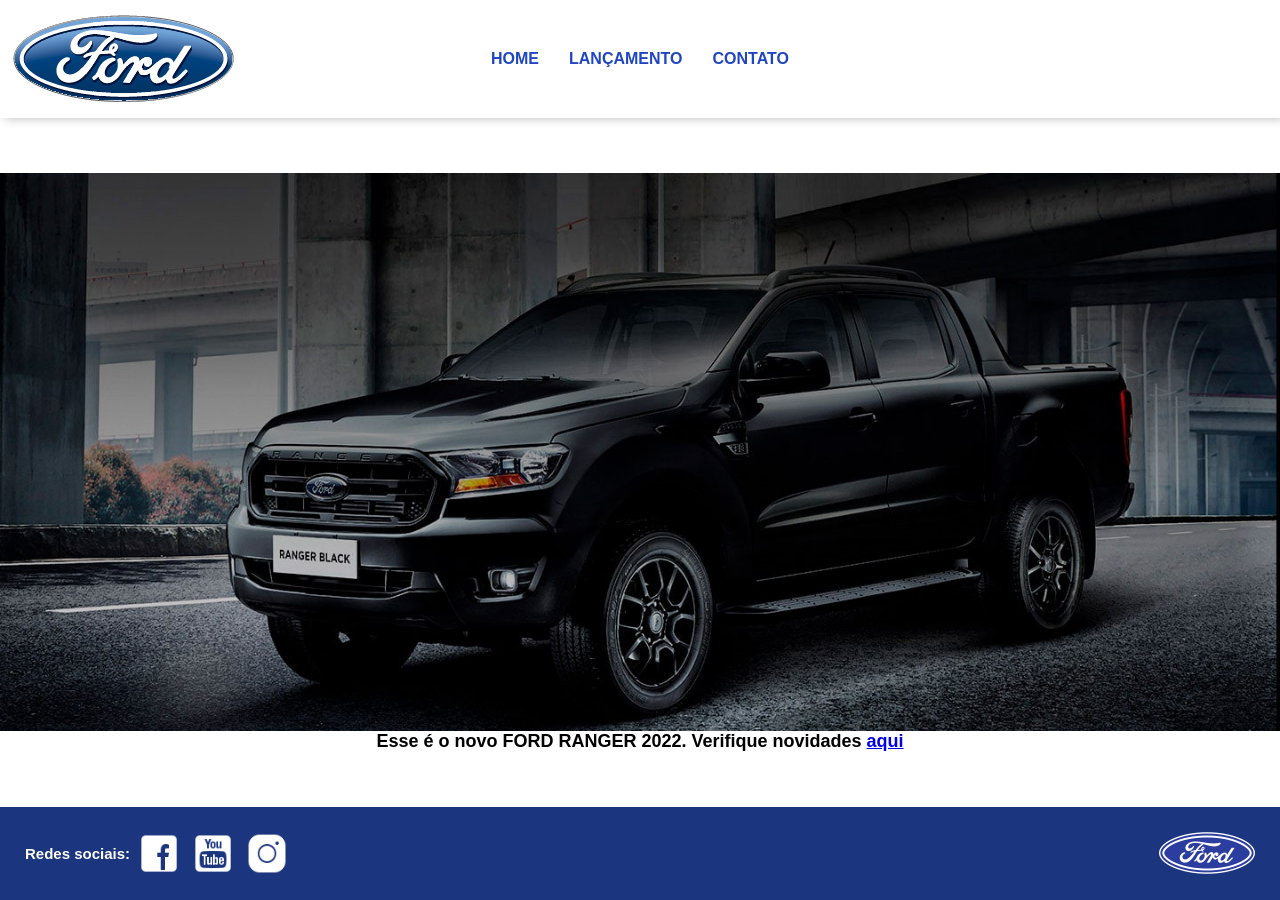
==== anexo_desafio_htmlcss/HOME.html @ 17540979 "Porjeto frontEnd da ford" ====
<!DOCTYPE html>
<html lang="en">

<head>
    <meta charset="UTF-8">
    <meta name="viewport" content="width=device-width, initial-scale=1.0">
    <link rel="icon" href="img/ford-icone.svg">
    <link rel="stylesheet" href="./css/header-grid.css">
    <link rel="stylesheet" href="./css/main-grid.css">
    <link rel="stylesheet" href="./css/footer-grid.css">
    <title>FORD</title>
</head>

<body class="body-container">

    <header class="header-container">
        <figure class="logo">
            <img src="img/logo-ford-256.png" alt="Ford">
        </figure>
        <nav class="nav-bar">
            <a href="HOME.html">HOME</a>
            <a href="lancamento.html">LANÇAMENTO</a>
            <a href="#">CONTATO</a>
        </nav>
    </header>

    <main class="main-container">
        <figure class="imagem-carro">
            <img class="imagem" src="img/imagem_1.jpg" alt="Novo FORD RANGER">
            <p class="paragrafo">Esse é o novo FORD RANGER 2022. Verifique novidades <a href="#">aqui</a></p>
        </figure>

    </main>
    <footer class="footer-container">
        <figure class="imagens-logos">
            <p>Redes sociais:</p>
            <img src="img/facebook-50.png" alt="Facebook logo">

            <img src="img/youtube-squared-50.png" alt="Youtube logo">

            <img src="img/instagram-logo-50.png" alt="Instagram Logo">

            
        </figure>
        <img class="ford-logo-footer" src="img/ford-96.png" alt="">
    </footer>

</body>

</html>
---- anexo_desafio_htmlcss/css/header-grid.css ----
* {
    margin: 0;
    padding: 0;
    box-sizing: border-box;
    font-family: Arial, Helvetica, sans-serif;
}

.header-container {
    display: grid;
    grid-template-columns: 1fr auto 1fr;
    align-items: center;
    padding: 10px;
    background-color: #ffffff;
    box-shadow: 5px 0px 10px rgba(0, 0, 0, 0.288);
}

.nav-bar {
    display: grid;
    grid-auto-flow: column;
    gap: 30px;
    justify-self: center;
}

.nav-bar a {
    position: relative;
    text-decoration: none;
    color: #1f45c2;
    font-weight: bold;
    transition: .2s;
}

.nav-bar a::after{
    content: "";
    position: absolute;
    left: 0;
    bottom: -4px; /* distância do texto */
    width: 0%;
    height: 2px;
    background-color: #1f45c2;
    transition: width 0.3s ease-in-out;
}

.nav-bar a:hover::after {
    width: 100%;
  }

@media (max-width: 664px) {
    .header-container {
        grid-template-columns: 1fr; 
        justify-items: center; 
        gap: 20px; 
        padding: 20px;
    }

    .nav-bar {
        grid-auto-flow: row;
        justify-items: center;
        font-size: 20px;
        gap: 15px;
    }
}
---- anexo_desafio_htmlcss/css/main-grid.css ----
* {
    padding: 0;
    margin: 0;
    box-sizing: border-box;
}

.body-container {
    display: grid;
    grid-template-rows: auto 1fr auto;
    min-height: 100vh;
}

.main-container {
    display: grid;
    justify-content: center;
    align-content: center;
    grid-template-rows: repeat(2, max-content);
}

.imagem-carro {
    display: flex;
    flex-direction: column;
    justify-content: center;
    align-items: center;
    font-weight: bold;
    font-size: 18px; 
    width: 100%;
}

.imagem {
    width: 100%;
}



@media(max-width: 768px){
    .paragrafo {
        text-align: center;
    }
}
---- anexo_desafio_htmlcss/css/footer-grid.css ----
.footer-container{
    background-color:#1b357e;
    display: grid;
    grid-template-columns: auto 1fr;
    padding: 25px;
}

.footer-container .ford-logo-footer{
    justify-self: end;
    align-self: center;
}

.imagens-logos {
    display: grid;
    grid-auto-flow: column;
    align-items: center;
    gap: 4px;
}

.imagens-logos img {
    width: 85%;
    justify-self: center;
}

.imagens-logos p {
    color: white;
    font-weight: bold;
    font-size: 15px;
}
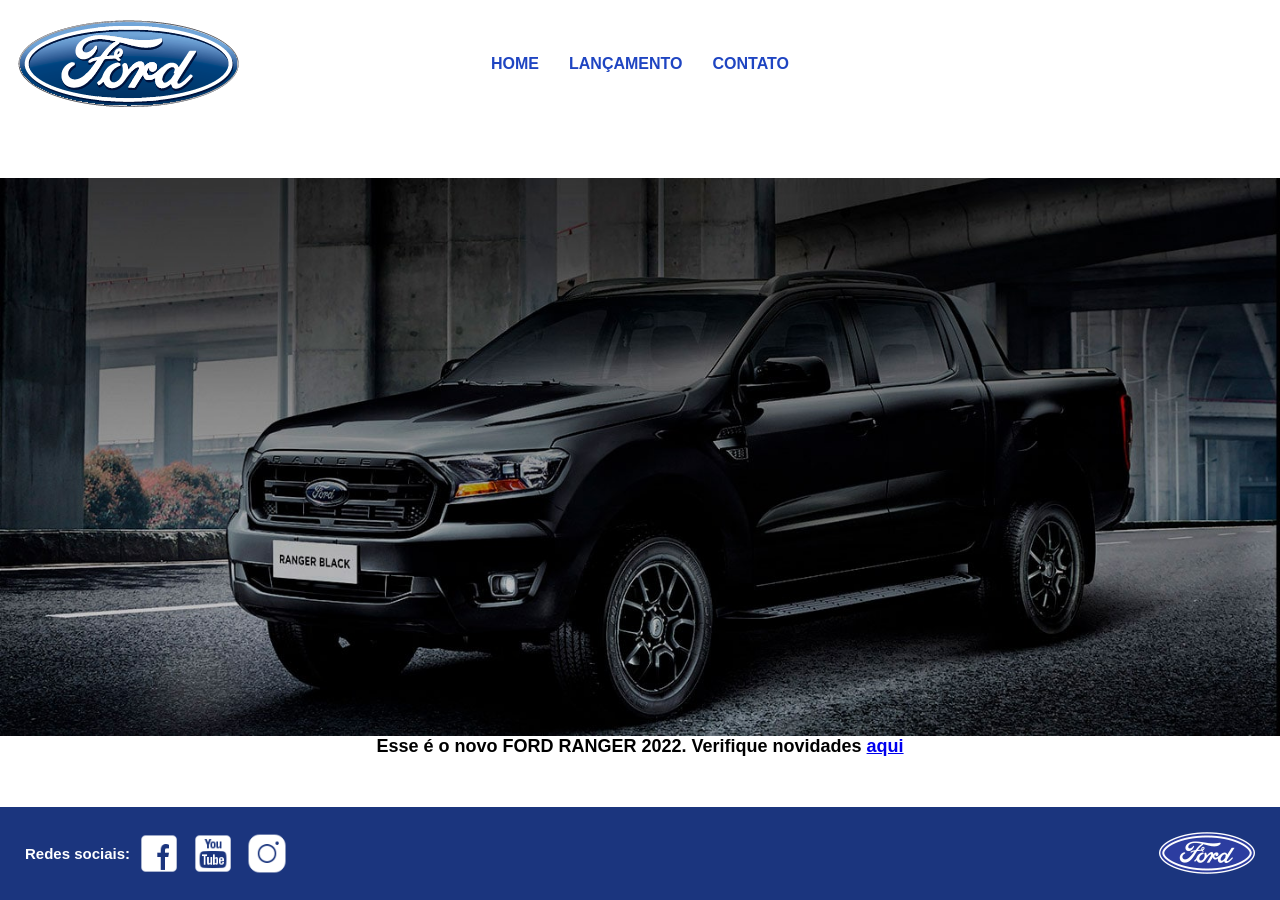
==== commit 7eaff36b: "novo" ====
--- a/anexo_desafio_htmlcss/HOME.html
+++ b/anexo_desafio_htmlcss/HOME.html
@@ -20,7 +20,7 @@
         <nav class="nav-bar">
             <a href="HOME.html">HOME</a>
             <a href="lancamento.html">LANÇAMENTO</a>
-            <a href="#">CONTATO</a>
+            <a href="contato.html">CONTATO</a>
         </nav>
     </header>
 
--- a/anexo_desafio_htmlcss/css/header-grid.css
+++ b/anexo_desafio_htmlcss/css/header-grid.css
@@ -6,19 +6,18 @@
 }
 
 .header-container {
-    display: grid;
-    grid-template-columns: 1fr auto 1fr;
+    position: relative;
+    display: flex;
     align-items: center;
-    padding: 10px;
-    background-color: #ffffff;
-    box-shadow: 5px 0px 10px rgba(0, 0, 0, 0.288);
+    padding: 15px;
 }
 
 .nav-bar {
-    display: grid;
-    grid-auto-flow: column;
+    position: absolute;
+    left: 50%;
+    transform: translateX(-50%);
+    display: flex;
     gap: 30px;
-    justify-self: center;
 }
 
 .nav-bar a {
@@ -33,7 +32,7 @@
     content: "";
     position: absolute;
     left: 0;
-    bottom: -4px; /* distância do texto */
+    bottom: -4px;
     width: 0%;
     height: 2px;
     background-color: #1f45c2;
@@ -46,16 +45,28 @@
 
 @media (max-width: 664px) {
     .header-container {
-        grid-template-columns: 1fr; 
-        justify-items: center; 
-        gap: 20px; 
-        padding: 20px;
+        flex-direction: column;
+        gap: 15px;
     }
 
     .nav-bar {
-        grid-auto-flow: row;
-        justify-items: center;
-        font-size: 20px;
-        gap: 15px;
+        position: static;      
+        transform: none;  
+        display: flex;
+        flex-direction: column;
+        align-items: center;
+        gap: 10px;
+        width: 100%;
+        text-align: center;
+        padding: 10px;
+        border-radius: 10px;
     }
-}
+
+    .logo img {
+        max-width: 120px;
+    }
+
+    section {
+        padding: 40px 20px;
+    }
+}
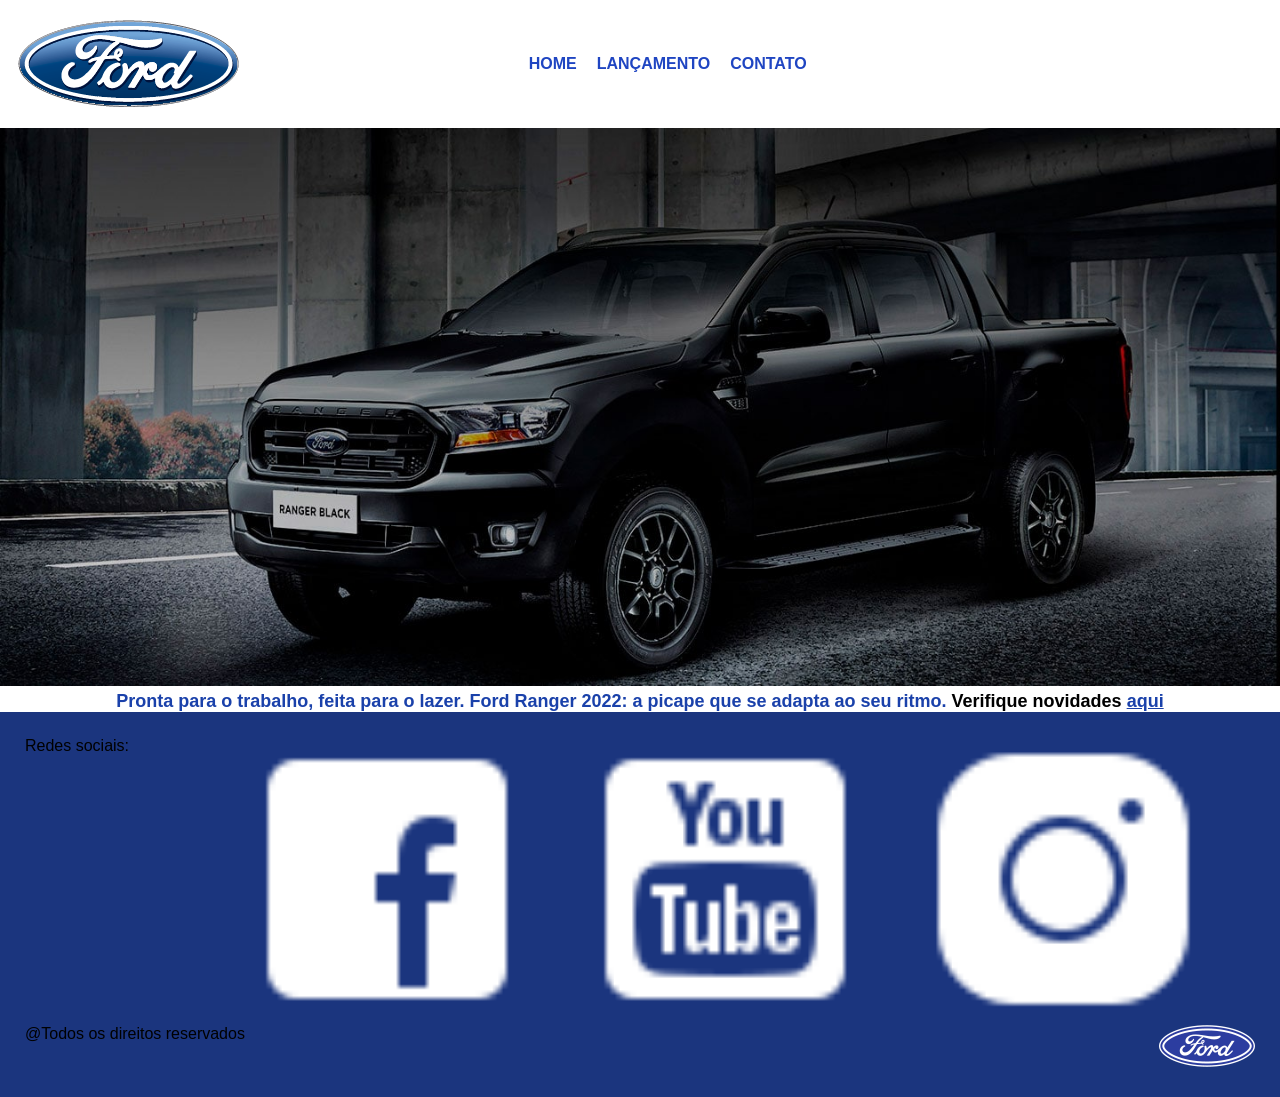
==== commit 727d602c: "Finalizado" ====
--- a/anexo_desafio_htmlcss/HOME.html
+++ b/anexo_desafio_htmlcss/HOME.html
@@ -5,7 +5,7 @@
     <meta charset="UTF-8">
     <meta name="viewport" content="width=device-width, initial-scale=1.0">
     <link rel="icon" href="img/ford-icone.svg">
-    <link rel="stylesheet" href="./css/header-grid.css">
+    <link rel="stylesheet" href="./css/teste_header.css">
     <link rel="stylesheet" href="./css/main-grid.css">
     <link rel="stylesheet" href="./css/footer-grid.css">
     <title>FORD</title>
@@ -25,24 +25,40 @@
     </header>
 
     <main class="main-container">
+
         <figure class="imagem-carro">
-            <img class="imagem" src="img/imagem_1.jpg" alt="Novo FORD RANGER">
-            <p class="paragrafo">Esse é o novo FORD RANGER 2022. Verifique novidades <a href="#">aqui</a></p>
+            <a href="lancamento.html"><img class="imagem" src="img/imagem_1.jpg" alt="Novo FORD RANGER"></a>
+            <p class="paragrafo"><span>Pronta para o trabalho, feita para o lazer. Ford Ranger 2022: a picape que se adapta ao seu ritmo.</span> Verifique novidades <a href="lancamento.html">aqui</a>
+            </p>
         </figure>
 
     </main>
+
     <footer class="footer-container">
+
+        <section class="redes">
+            <p>Redes sociais:</p>
+        </section>
+
         <figure class="imagens-logos">
-            <p>Redes sociais:</p>
-            <img src="img/facebook-50.png" alt="Facebook logo">
 
-            <img src="img/youtube-squared-50.png" alt="Youtube logo">
+            <a href="https://www.facebook.com/ford"><img src="img/facebook-50.png" alt="Facebook logo"></a>
 
-            <img src="img/instagram-logo-50.png" alt="Instagram Logo">
+            <a href="https://www.youtube.com/user/ford"><img src="img/youtube-squared-50.png" alt="Youtube logo"></a>
 
-            
+            <a href="https://www.instagram.com/fordbrasil/"><img src="img/instagram-logo-50.png"
+                    alt="Instagram Logo"></a>
+
         </figure>
-        <img class="ford-logo-footer" src="img/ford-96.png" alt="">
+
+        <article class="direitos">
+            <p class="direitos">@Todos os direitos reservados</p>
+        </article>
+
+        <article class="ford-logo-footer">
+            <img src="img/ford-96.png" alt="">
+        </article>
+
     </footer>
 
 </body>
--- a/anexo_desafio_htmlcss/css/teste_header.css
+++ b/anexo_desafio_htmlcss/css/teste_header.css
@@ -0,0 +1,74 @@
+* {
+    margin: 0;
+    padding: 0;
+    box-sizing: border-box;
+    font-family: Arial, Helvetica, sans-serif;
+}
+
+.header-container {
+    display: grid;
+    grid-template-columns: auto 1fr 0.2fr;
+    padding: 15px;
+    box-shadow: 0px 4px 5px rgba(0, 0, 0, 0.425);
+}
+
+.nav-bar {
+    display: flex;
+    justify-content: center;
+    align-items: center;
+    gap: 20px;
+}
+
+.nav-bar a {
+    text-decoration: none;
+    color: #1f45c2;
+    font-weight: bold;
+    transition: .2s;
+    position: relative;
+}
+
+.nav-bar a::after{
+    content: "";
+    position: absolute;
+    left: 0;
+    bottom: -4px;
+    width: 0%;
+    height: 2px;
+    background-color: #1f45c2;
+    transition: width 0.3s ease-in-out;
+}
+
+.nav-bar a:hover::after {
+    width: 100%;
+  }
+
+@media (max-width: 768px) {
+    .header-container {
+        display: grid;
+        grid-template-columns: 1fr;
+        gap: 10px;
+        margin-bottom: 20px;
+    }
+
+    .nav-bar {
+        position: static;      
+        transform: none;  
+        display: flex;
+        flex-direction: column;
+        align-items: center;
+        gap: 10px;
+        width: 100%;
+        text-align: center;
+        padding: 10px;
+        border-radius: 10px;
+    }
+
+    .logo {
+        text-align: center;
+    }
+
+    .logo img{
+        width: 35%;
+    }
+
+}
--- a/anexo_desafio_htmlcss/css/main-grid.css
+++ b/anexo_desafio_htmlcss/css/main-grid.css
@@ -27,14 +27,25 @@
     width: 100%;
 }
 
+.paragrafo span {
+    color: #1139a7f5;
+}
+
+.paragrafo a {
+    color: #1139a7f5;
+}
+
 .imagem {
     width: 100%;
 }
 
-
-
 @media(max-width: 768px){
     .paragrafo {
         text-align: center;
+        font-size: 14px;
+    }
+
+    main {
+        padding: 30px;
     }
 }
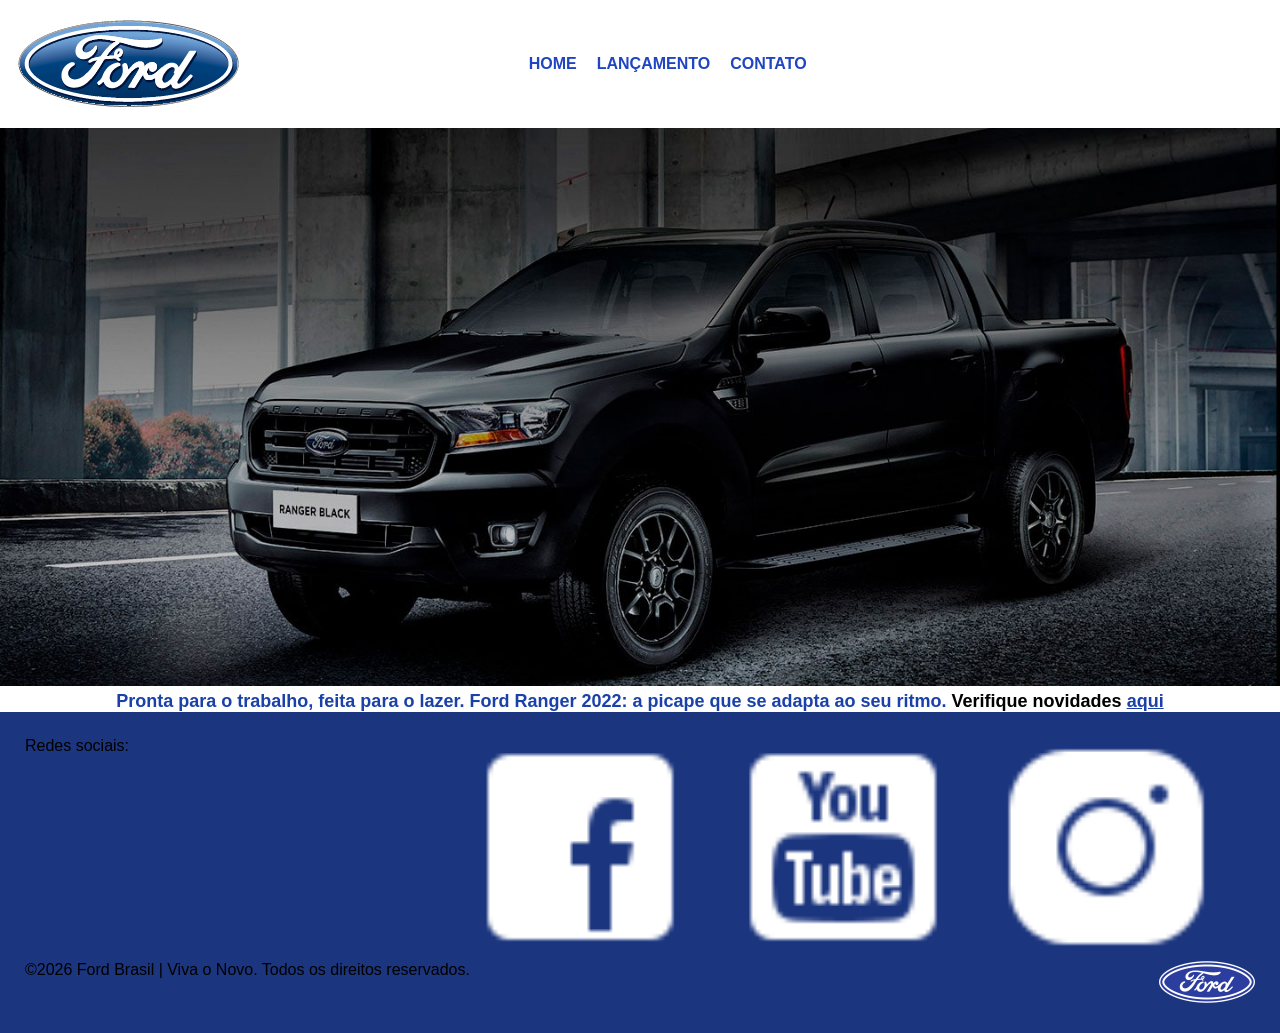
==== commit 10e4f3f8: "Finalizado 100%" ====
--- a/anexo_desafio_htmlcss/HOME.html
+++ b/anexo_desafio_htmlcss/HOME.html
@@ -5,7 +5,7 @@
     <meta charset="UTF-8">
     <meta name="viewport" content="width=device-width, initial-scale=1.0">
     <link rel="icon" href="img/ford-icone.svg">
-    <link rel="stylesheet" href="./css/teste_header.css">
+    <link rel="stylesheet" href="./css/header-grid.css">
     <link rel="stylesheet" href="./css/main-grid.css">
     <link rel="stylesheet" href="./css/footer-grid.css">
     <title>FORD</title>
@@ -28,7 +28,8 @@
 
         <figure class="imagem-carro">
             <a href="lancamento.html"><img class="imagem" src="img/imagem_1.jpg" alt="Novo FORD RANGER"></a>
-            <p class="paragrafo"><span>Pronta para o trabalho, feita para o lazer. Ford Ranger 2022: a picape que se adapta ao seu ritmo.</span> Verifique novidades <a href="lancamento.html">aqui</a>
+            <p class="paragrafo"><span>Pronta para o trabalho, feita para o lazer. Ford Ranger 2022: a picape que se
+                    adapta ao seu ritmo.</span> Verifique novidades <a href="lancamento.html">aqui</a>
             </p>
         </figure>
 
@@ -42,17 +43,17 @@
 
         <figure class="imagens-logos">
 
-            <a href="https://www.facebook.com/ford"><img src="img/facebook-50.png" alt="Facebook logo"></a>
+            <a href="https://www.facebook.com/ford" target="_blank"><img src="img/facebook-50.png" alt="Facebook logo"></a>
 
-            <a href="https://www.youtube.com/user/ford"><img src="img/youtube-squared-50.png" alt="Youtube logo"></a>
+            <a href="https://www.youtube.com/user/ford" target="_blank"><img src="img/youtube-squared-50.png" alt="Youtube logo"></a>
 
-            <a href="https://www.instagram.com/fordbrasil/"><img src="img/instagram-logo-50.png"
+            <a href="https://www.instagram.com/fordbrasil/" target="_blank"><img src="img/instagram-logo-50.png"
                     alt="Instagram Logo"></a>
 
         </figure>
 
         <article class="direitos">
-            <p class="direitos">@Todos os direitos reservados</p>
+            <p class="direitos">&copy;2026 Ford Brasil | Viva o Novo. Todos os direitos reservados.</p>
         </article>
 
         <article class="ford-logo-footer">
--- a/anexo_desafio_htmlcss/css/header-grid.css
+++ b/anexo_desafio_htmlcss/css/header-grid.css
@@ -0,0 +1,74 @@
+* {
+    margin: 0;
+    padding: 0;
+    box-sizing: border-box;
+    font-family: Arial, Helvetica, sans-serif;
+}
+
+.header-container {
+    display: grid;
+    grid-template-columns: auto 1fr 0.2fr;
+    padding: 15px;
+    box-shadow: 0px 4px 5px rgba(0, 0, 0, 0.425);
+}
+
+.nav-bar {
+    display: flex;
+    justify-content: center;
+    align-items: center;
+    gap: 20px;
+}
+
+.nav-bar a {
+    text-decoration: none;
+    color: #1f45c2;
+    font-weight: bold;
+    transition: .2s;
+    position: relative;
+}
+
+.nav-bar a::after{
+    content: "";
+    position: absolute;
+    left: 0;
+    bottom: -4px;
+    width: 0%;
+    height: 2px;
+    background-color: #1f45c2;
+    transition: width 0.3s ease-in-out;
+}
+
+.nav-bar a:hover::after {
+    width: 100%;
+  }
+
+@media (max-width: 768px) {
+    .header-container {
+        display: grid;
+        grid-template-columns: 1fr;
+        gap: 10px;
+        margin-bottom: 20px;
+    }
+
+    .nav-bar {
+        position: static;      
+        transform: none;  
+        display: flex;
+        flex-direction: column;
+        align-items: center;
+        gap: 10px;
+        width: 100%;
+        text-align: center;
+        padding: 10px;
+        border-radius: 10px;
+    }
+
+    .logo {
+        text-align: center;
+    }
+
+    .logo img{
+        width: 35%;
+    }
+
+}
